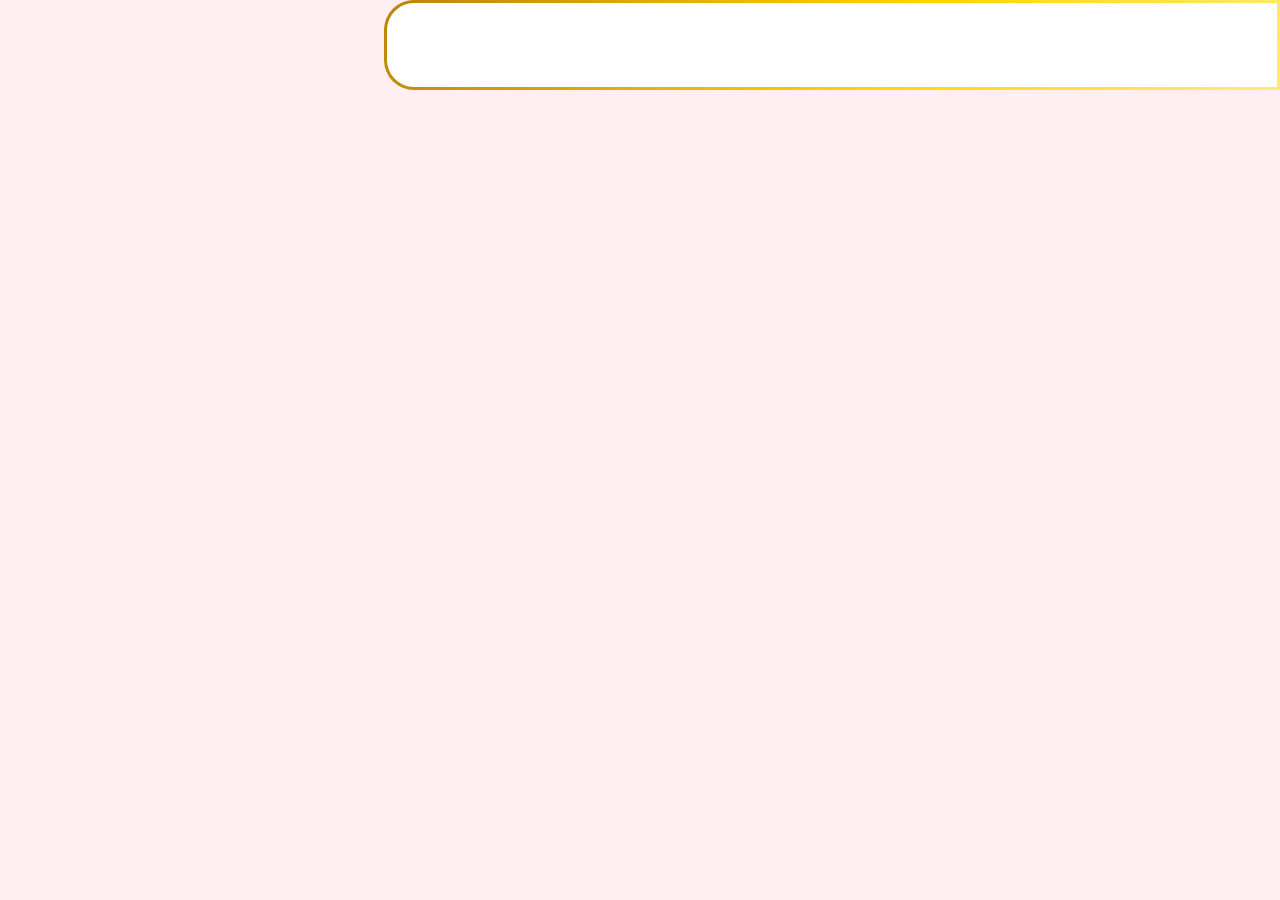
==== index.html @ 328658fb "first commit" ====
<!DOCTYPE html>
<html lang="en">
<head>
    <meta charset="UTF-8">
    <meta name="viewport" content="width=device-width, initial-scale=1.0">
    <title>cherry - Hack Club</title>
    <link rel="stylesheet" href="style.css">
    <script src="script.js" defer ></script>
    
</head>
<body>
    <header>
        
    </header>
    <section class="hero">
        <div class="petal-field" aria-hidden="true"></div>
        <img id="tree" src="https://png.pngtree.com/png-vector/20240314/ourmid/pngtree-cherry-blossom-tree-branch-with-blooming-flowers-png-image_11958836.png" alt="">
    </section>
</body>
</html>
---- style.css ----
body {
      background-color: #ffc0cb3e;
    }
    :root { color-scheme: light; }
    * { box-sizing: border-box; }
    html, body { width: 100%; height: 100%; margin: 0; }
    body {
      overflow: hidden;
      font-family: system-ui, sans-serif;
    }
    .petal-field {
      position: fixed;
      inset: 0;
      overflow: hidden;
      pointer-events: none;
      perspective: 900px;
      isolation: isolate;
    }
    .petal {
      position: absolute;
      top: 0;
      left: 0;
      width: var(--size);
      height: var(--size);
      opacity: 0;
      transform-style: preserve-3d;
      will-change: transform, opacity;
      animation: fall var(--duration) linear var(--delay) infinite;
    }
    .petal svg {
      display: block;
      width: 100%;
      height: 100%;
      overflow: visible;
      filter: drop-shadow(0 1px 2px rgba(0, 0, 0, .10)) blur(var(--blur));
    }
    @keyframes fall {
      0% {
        opacity: 0;
        transform: translate3d(var(--x0), -12vh, 0) rotateZ(var(--rz0)) rotateY(var(--ry0));
      }
      8% { opacity: var(--opacity); }
      82% { opacity: var(--opacity); }
      100% {
        opacity: 0;
        transform: translate3d(var(--x1), 112vh, 0) rotateZ(var(--rz1)) rotateY(var(--ry1));
      }
    }
    @media (prefers-reduced-motion: reduce) {
      .petal { animation-play-state: paused; opacity: var(--opacity); }
      .petal:nth-child(even) { display: none; }
    }

header {
    background-color: #ffb7c5;
    height: 10vh;
    position: fixed;
    top: 0;
    right: 0;
    width: 70%;
    border-radius: 30px 0 0 30px;
    box-sizing: border-box;

    border: 3px solid transparent;
    background:
        linear-gradient(white, white) padding-box,
        linear-gradient(
            120deg,
            #b8860b,
            #ffd700,
            #fff3a0,
            #d4af37,
            #fff8c5,
            #b8860b
        ) border-box;

    background-size: 100% 100%, 300% 100%;
    animation: goldGlitter 15s linear infinite;
}

@keyframes goldGlitter {
    0% {
        background-position: 0 0, 0% 50%;
    }

    100% {
        background-position: 0 0, 300% 50%;
    }
}

#tree {
    position: fixed;
    bottom: 0px;
    right: 0px;
    width: 25vw;
}
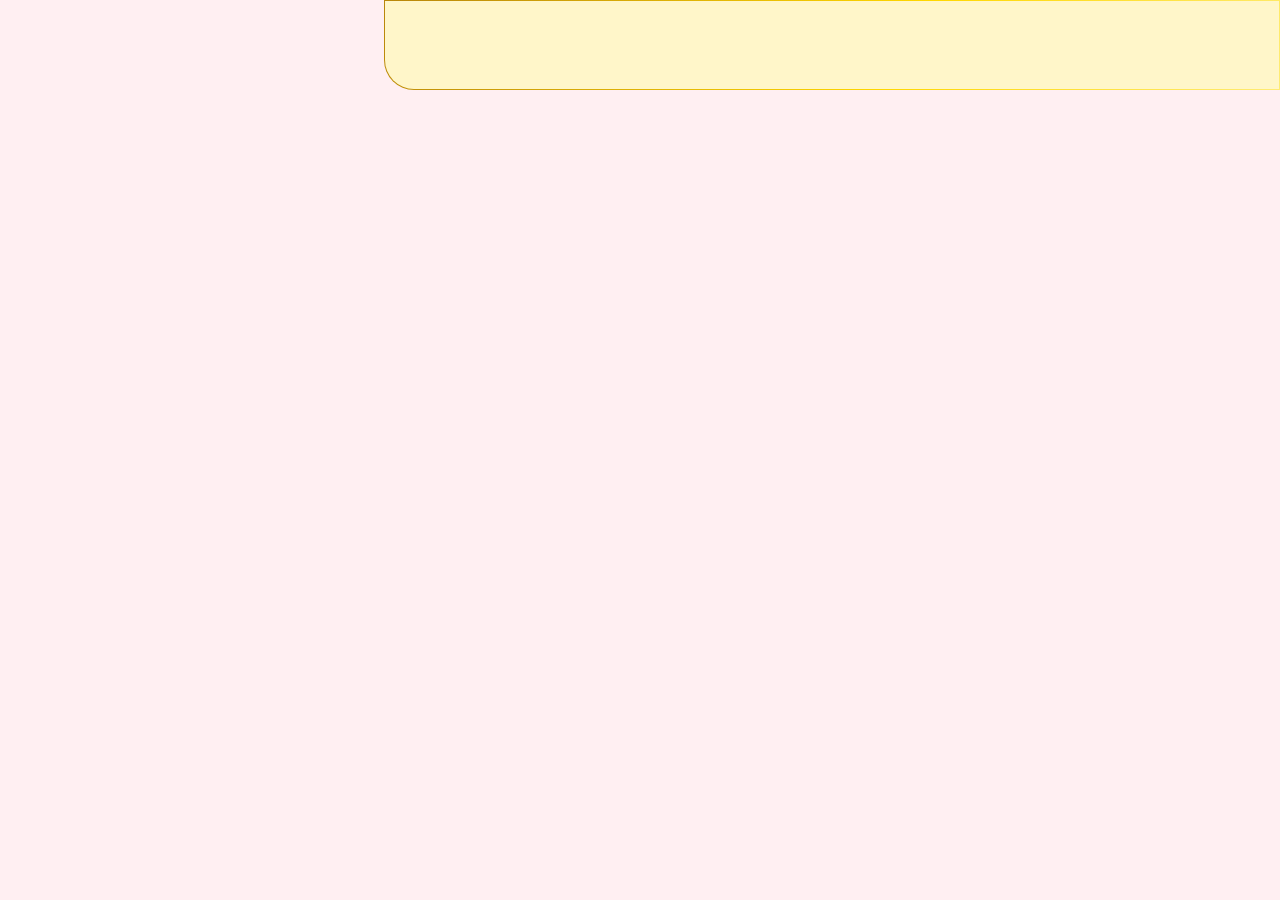
==== commit 7aa98934: "added images" ====
--- a/index.html
+++ b/index.html
@@ -6,7 +6,9 @@
     <title>cherry - Hack Club</title>
     <link rel="stylesheet" href="style.css">
     <script src="script.js" defer ></script>
-    
+      <script src="https://cdn.jsdelivr.net/npm/htmx.org@2.0.10/dist/htmx.min.js" 
+        integrity="sha384-H5SrcfygHmAuTDZphMHqBJLc3FhssKjG7w/CeCpFReSfwBWDTKpkzPP8c+cLsK+V"
+        crossorigin="anonymous"></script>
 </head>
 <body>
     <header>
@@ -14,7 +16,8 @@
     </header>
     <section class="hero">
         <div class="petal-field" aria-hidden="true"></div>
-        <img id="tree" src="https://png.pngtree.com/png-vector/20240314/ourmid/pngtree-cherry-blossom-tree-branch-with-blooming-flowers-png-image_11958836.png" alt="">
+        <img id="tree" src="https://cdn.hackclub.com/01a05823-7501-7186-8ff1-de33ea344eee/Untitled%20design%20(27).png" alt="">
+        <img id="tree2" src="https://cdn.hackclub.com/01a05827-f9ae-7385-8a08-d30bf482c253/Untitled%20design%20(28).png" alt="">
     </section>
 </body>
 </html>
--- a/style.css
+++ b/style.css
@@ -58,12 +58,12 @@
     top: 0;
     right: 0;
     width: 70%;
-    border-radius: 30px 0 0 30px;
+    border-radius: 0px 0 0 30px;
     box-sizing: border-box;
 
-    border: 3px solid transparent;
+    border: 1px solid transparent;
     background:
-        linear-gradient(white, white) padding-box,
+        linear-gradient(#fff6c9, #fff6c9) padding-box,
         linear-gradient(
             120deg,
             #b8860b,
@@ -92,5 +92,12 @@
     position: fixed;
     bottom: 0px;
     right: 0px;
-    width: 25vw;
+    width: 35vw;
+}
+
+#tree2 {
+    position: fixed;
+    top: 0px;
+    left: 0px;
+    width: 60vw;
 }
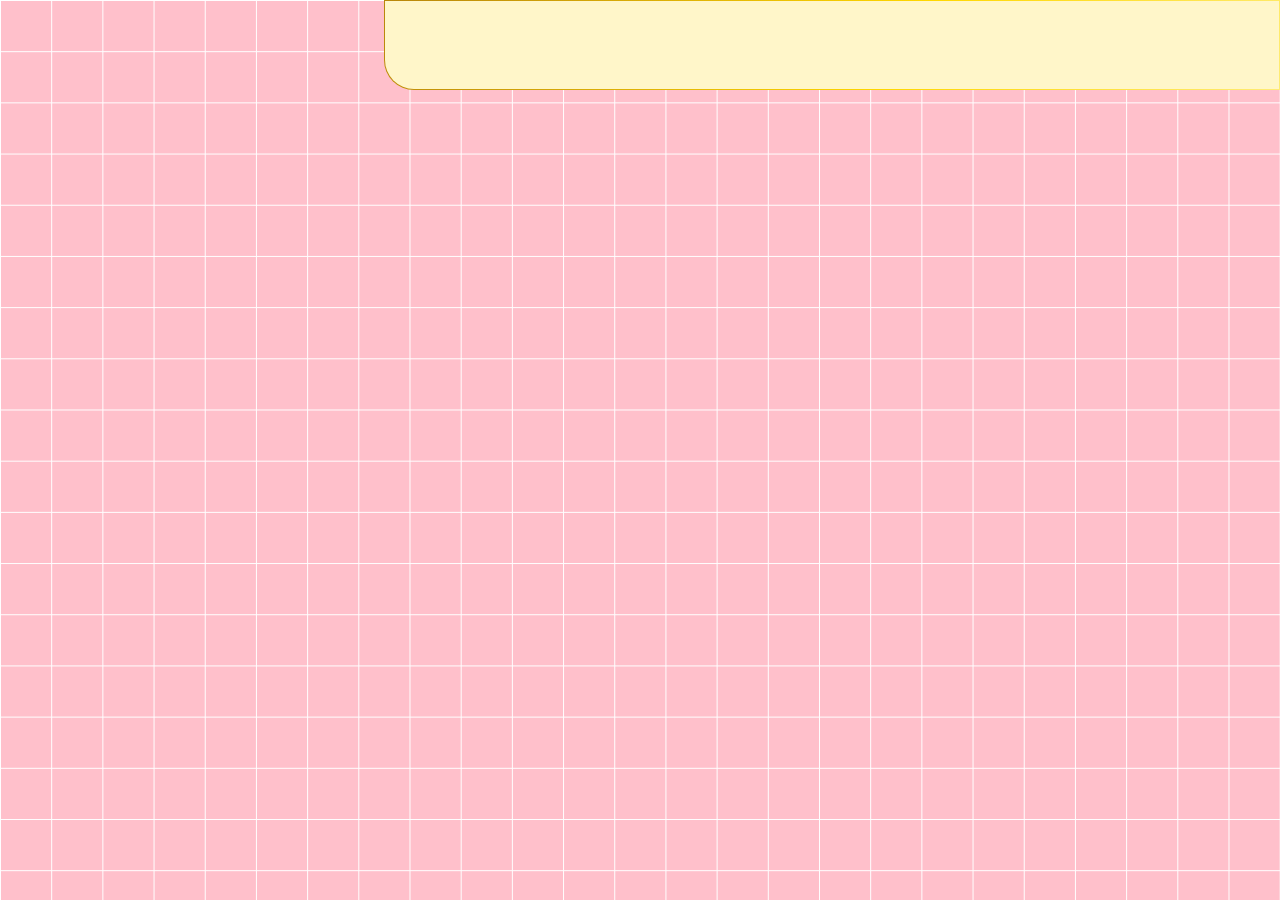
==== commit b7408873: "added pranjal's grid and color" ====
--- a/index.html
+++ b/index.html
@@ -3,8 +3,9 @@
 <head>
     <meta charset="UTF-8">
     <meta name="viewport" content="width=device-width, initial-scale=1.0">
-    <title>cherry - Hack Club</title>
+    <title>Cherry - Hack Club</title>
     <link rel="stylesheet" href="style.css">
+    <link rel="shortcut icon" href="https://cdn.hackclub.com/01a0582f-0b4d-7bc7-ad4d-4b80657b7c39/Untitled%20design%20(29).png" type="image/x-icon">
     <script src="script.js" defer ></script>
       <script src="https://cdn.jsdelivr.net/npm/htmx.org@2.0.10/dist/htmx.min.js" 
         integrity="sha384-H5SrcfygHmAuTDZphMHqBJLc3FhssKjG7w/CeCpFReSfwBWDTKpkzPP8c+cLsK+V"
@@ -17,7 +18,7 @@
     <section class="hero">
         <div class="petal-field" aria-hidden="true"></div>
         <img id="tree" src="https://cdn.hackclub.com/01a05823-7501-7186-8ff1-de33ea344eee/Untitled%20design%20(27).png" alt="">
-        <img id="tree2" src="https://cdn.hackclub.com/01a05827-f9ae-7385-8a08-d30bf482c253/Untitled%20design%20(28).png" alt="">
+        <img id="tree2" src="https://cdn.hackclub.com/01a0587c-c172-7bf6-b34e-e6bec8d7f6f8/Untitled%20design%20(30).png" alt="">
     </section>
 </body>
 </html>
--- a/style.css
+++ b/style.css
@@ -1,5 +1,8 @@
 body {
-      background-color: #ffc0cb3e;
+       background-color: pink;
+
+    background-image: linear-gradient(#ffffff 1px, transparent 1px), linear-gradient(90deg, #ffffff 1px, transparent 1px);
+    background-size: 4vw 4vw;
     }
     :root { color-scheme: light; }
     * { box-sizing: border-box; }
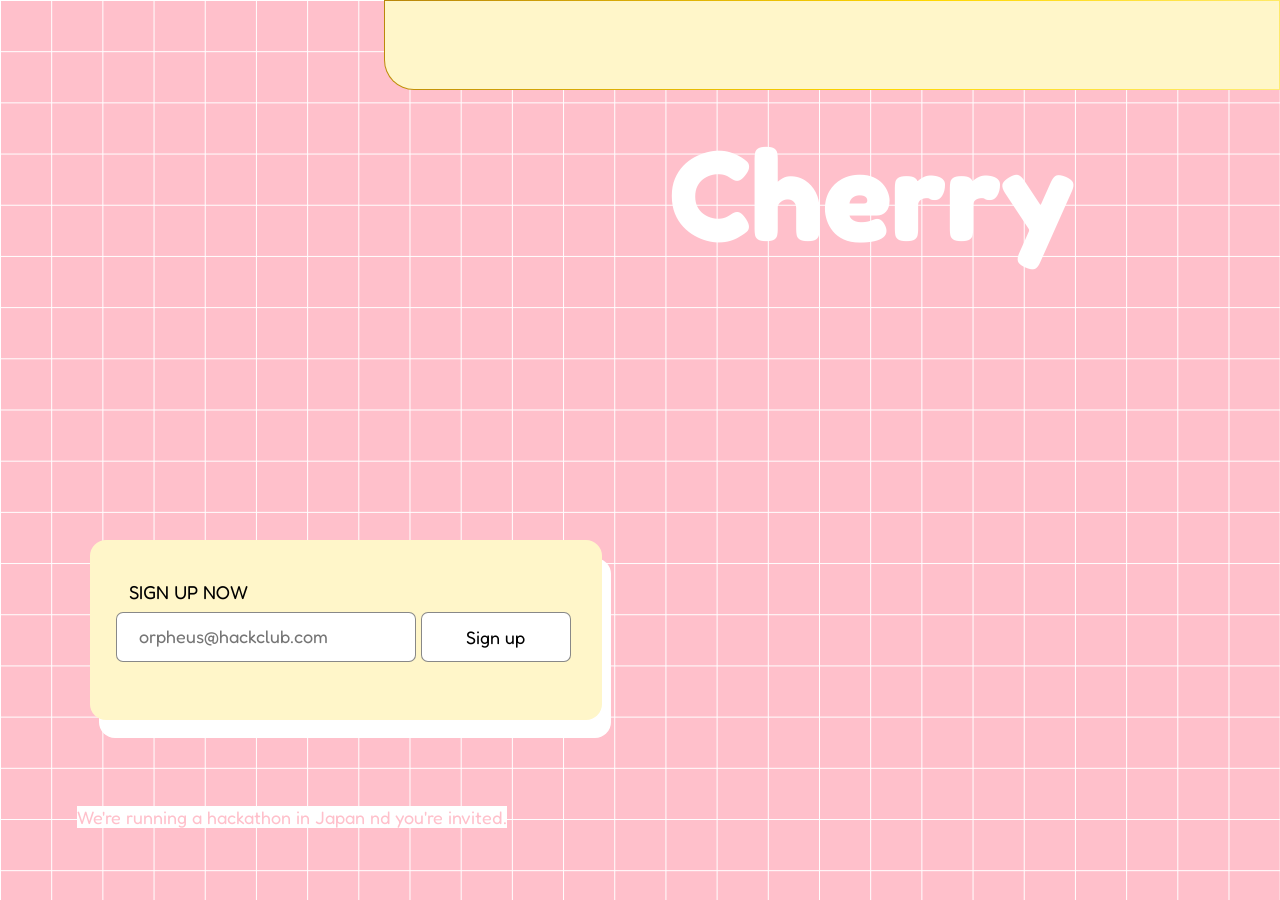
==== commit c92caf9d: "done a lot" ====
--- a/index.html
+++ b/index.html
@@ -5,7 +5,7 @@
     <meta name="viewport" content="width=device-width, initial-scale=1.0">
     <title>Cherry - Hack Club</title>
     <link rel="stylesheet" href="style.css">
-    <link rel="shortcut icon" href="https://cdn.hackclub.com/01a0582f-0b4d-7bc7-ad4d-4b80657b7c39/Untitled%20design%20(29).png" type="image/x-icon">
+    <link rel="shortcut icon" href="https://cdn.hackclub.com/01a058a2-8bbb-788a-83a1-24d4ccc8391e/Untitled%20design%20(31).png" type="image/x-icon">
     <script src="script.js" defer ></script>
       <script src="https://cdn.jsdelivr.net/npm/htmx.org@2.0.10/dist/htmx.min.js" 
         integrity="sha384-H5SrcfygHmAuTDZphMHqBJLc3FhssKjG7w/CeCpFReSfwBWDTKpkzPP8c+cLsK+V"
@@ -16,9 +16,30 @@
         
     </header>
     <section class="hero">
+        <div id="tex" >
+            <h1 id="text" >Cherry</h1>
+            <img id="flower" src="https://cdn.hackclub.com/01a058a2-8bbb-788a-83a1-24d4ccc8391e/Untitled%20design%20(31).png" alt="">
+        </div>
         <div class="petal-field" aria-hidden="true"></div>
         <img id="tree" src="https://cdn.hackclub.com/01a05823-7501-7186-8ff1-de33ea344eee/Untitled%20design%20(27).png" alt="">
         <img id="tree2" src="https://cdn.hackclub.com/01a0587c-c172-7bf6-b34e-e6bec8d7f6f8/Untitled%20design%20(30).png" alt="">
+        <div class="signup">
+    <form id="formsign">
+        <h3 id="stex">SIGN UP NOW</h3>
+        <input type="email" name="email" placeholder="orpheus@hackclub.com" required>
+        <button id="submit" type="submit">
+    <img src="https://i.pinimg.com/1200x/89/05/39/89053904bc01849dc90c892bd9ecfb4b.jpg" alt="">
+    <span>Sign up</span>
+</button>
+    </form>
+</div>
+
+<div class="signup1"></div>
+            
+        </div>
+        <p id="weare" >We're running a hackathon in Japan
+
+nd you're invited.</p>
     </section>
 </body>
 </html>
--- a/style.css
+++ b/style.css
@@ -1,5 +1,5 @@
 body {
-       background-color: pink;
+      background-color: pink;
 
     background-image: linear-gradient(#ffffff 1px, transparent 1px), linear-gradient(90deg, #ffffff 1px, transparent 1px);
     background-size: 4vw 4vw;
@@ -96,11 +96,189 @@
     bottom: 0px;
     right: 0px;
     width: 35vw;
-}
+    transition: 0.7s;
+    pointer-events: visiblePainted;
+}
+
+#tree:hover {
+  transform: translateX(3%);
+}
+
 
 #tree2 {
     position: fixed;
     top: 0px;
     left: 0px;
+    transition: 0.7s;
     width: 60vw;
+}
+
+
+#tree2:hover {
+  transform: translateX(-1%) translateY(-1%);
+}
+
+#text {
+  position: absolute;
+  top: -10vh;
+  right: 0px;
+  text-size-adjust: 20vw;
+  font-size: 10vw;
+  font-family: "MyFont", sans-serif;
+  color: white;
+}
+
+@font-face {
+    font-family: "MyFont";
+    src: url("font.ttf") format("truetype");
+}
+
+
+#tex {
+  position: fixed;
+  top: 11vh;
+  right: 16vw;
+  height: 30%;
+  width: 30vw;
+}
+
+#flower {
+  width: 6vw;
+  position: absolute;
+  top: 7vh;
+  left: -3vw;
+}
+
+body::selection {
+  background-color: white;
+  color: pink;
+}
+
+.signup {
+    height: 20vh;
+    width: 40vw;
+    background-color: #fff6c9;
+    position: fixed;
+    bottom: 20vh;
+    left: 10vh;
+    border-radius: 16px;
+    z-index: 5;
+}
+
+/* White shadow */
+.signup1 {
+    height: 20vh;
+    width: 40vw;
+    background-color: white;
+    position: fixed;
+    bottom: 18vh;
+    left: 11vh;
+    border-radius: 16px;
+    z-index: 4;
+    transition: 0.3s;
+}
+
+/* Hover yellow card -> move white shadow */
+.signup:hover + .signup1 {
+    bottom: 18vh;
+    left: 12vh;
+}
+#formsign {
+  position: absolute;
+  top: 40%;
+  left: 5%;
+}
+
+input[type="email"] {
+    width: 300px;
+    height: 50px;
+    font-size: 18px;
+    padding-left: 5%;
+    border-radius: 7px;
+    border: 1px solid #00000077;
+    padding-right: 5%;
+}
+button[type="submit"] {
+    width: 150px;
+    height: 50px;
+    font-size: 18px;
+    background-color: white;
+    outline: none;
+    border: 1px solid #00000077;
+    border-radius: 7px;
+}
+
+h1,h2,h3,p, button{
+  font-family: "MyFont", sans-serif;
+
+}
+
+input[type="email"]::placeholder {
+    font-family: "MyFont", sans-serif;
+}
+
+#stex {
+  position: absolute;
+  top: -100%;
+  left: 3%;
+  font-weight: 400;
+}
+
+#weare {
+  position: absolute;
+  bottom: 6vh;
+  left: 6vw;
+  font-size: large;
+  background-color: white;
+  color: pink;
+}
+
+
+
+#submit {
+    width: 150px;
+    height: 50px;
+    font-size: 18px;
+    background-color: white;
+    outline: none;
+    border: 1px solid #00000077;
+    border-radius: 7px;
+
+    display: inline-flex;
+    align-items: center;
+    justify-content: center;
+    gap: 0;
+
+    vertical-align: top;
+
+    transition: 0.3s;
+}
+
+#submit img {
+    width: 0;
+    height: 0;
+    object-fit: cover;
+    transition: 0.3s;
+}
+
+#submit:hover {
+    gap: 8px;
+}
+
+#submit:hover img {
+    width: 25px;
+    height: 25px;
+}
+
+
+#submit img {
+    width: 0;
+    height: 0;
+    object-fit: cover;
+    transition: 0.3s;
+}
+
+#submit:hover img {
+    width: 45px;
+    height: 45px;
 }
